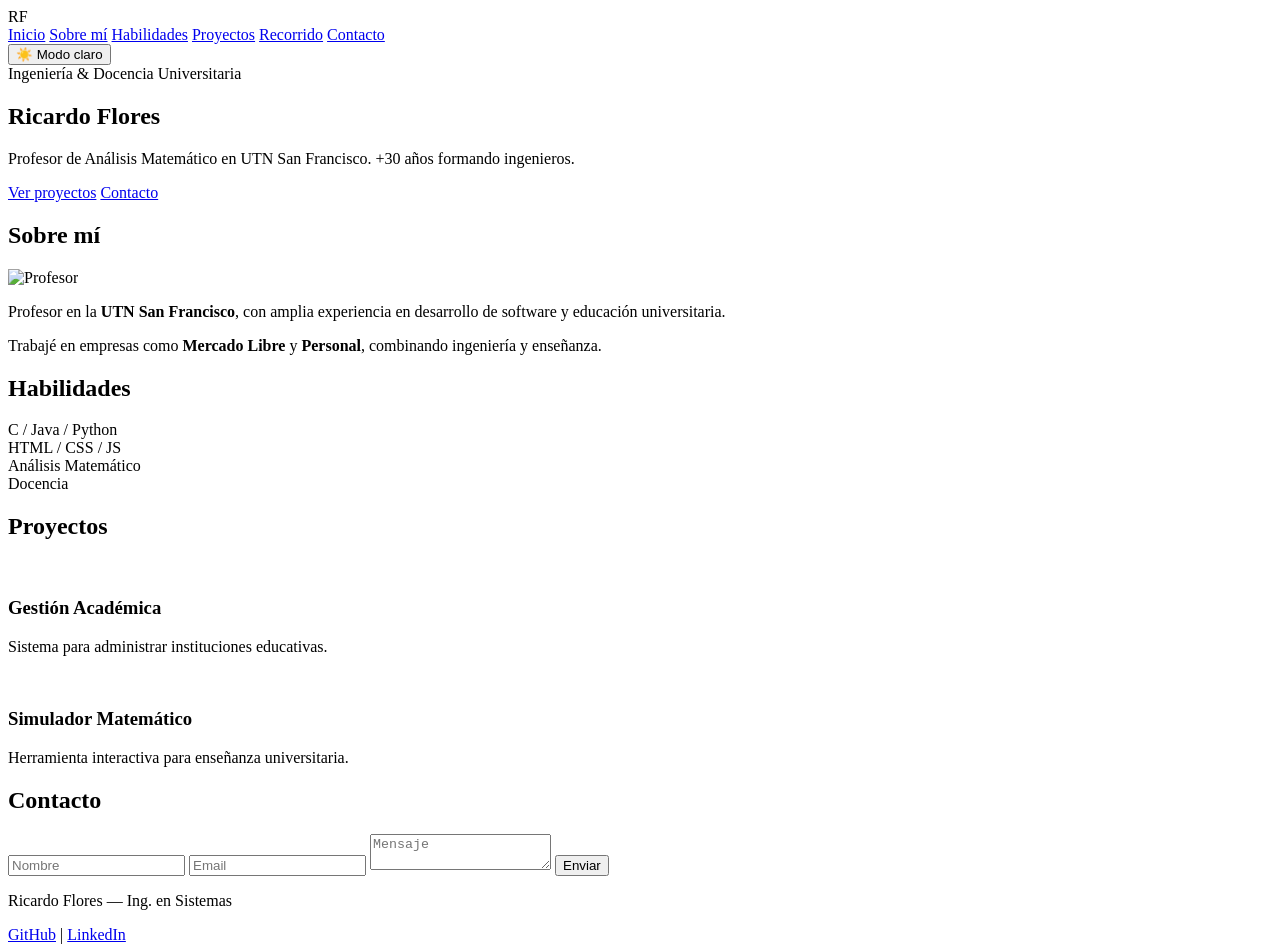
==== index.html @ 29684f16 "Inicio del portafolio" ====
<!DOCTYPE html>
<html lang="es">
<head>
    <meta charset="UTF-8">
    <meta name="viewport" content="width=device-width, initial-scale=1.0">
    <title>Ricardo Flores — Portafolio Profesional</title>

    <!-- Google Fonts -->
    <link href="https://fonts.googleapis.com/css2?family=Outfit:wght@300;600;800&family=Playfair+Display:wght@700&display=swap" rel="stylesheet">

    <link rel="stylesheet" href="CSS/style.css">
</head>
<body>

<nav>
    <div class="logo">RF</div>
    <div class="nav-links">
        <a href="#hero">Inicio</a>
        <a href="#sobreMi">Sobre mí</a>
        <a href="#habilidades">Habilidades</a>
        <a href="#proyectos">Proyectos</a>
        <a href="recorrido.html">Recorrido</a>
        <a href="#contacto">Contacto</a>
    </div>
    <button class="botonTema" id="botonTema" onclick="cambiarTema()">☀️ Modo claro</button>
</nav>

<!-- HERO -->
<section id="hero" class="hero">
    <div>
        <span class="tagline">Ingeniería & Docencia Universitaria</span>
        <h1>Ricardo <span>Flores</span></h1>
        <p>Profesor de Análisis Matemático en UTN San Francisco. +30 años formando ingenieros.</p>

        <div class="hero-actions">
            <a href="#proyectos" class="btn-main">Ver proyectos</a>
            <a href="#contacto" class="btn-sub">Contacto</a>
        </div>
    </div>
</section>

<!-- SOBRE MI -->
<section id="sobreMi">
    <h2>Sobre mí</h2>
    <div class="linea"></div>

    <div class="sobreMiGrid">
        <div class="sobreMiFoto">
            <img src="img/foto.jfif" alt="Profesor">
        </div>

        <div>
            <p>Profesor en la <strong>UTN San Francisco</strong>, con amplia experiencia en desarrollo de software y educación universitaria.</p>
            <p>Trabajé en empresas como <strong>Mercado Libre</strong> y <strong>Personal</strong>, combinando ingeniería y enseñanza.</p>
        </div>
    </div>
</section>

<!-- HABILIDADES -->
<section id="habilidades">
    <h2>Habilidades</h2>
    <div class="linea"></div>

    <div class="habilidadesGrid">
        <div class="habilidad">C / Java / Python</div>
        <div class="habilidad">HTML / CSS / JS</div>
        <div class="habilidad">Análisis Matemático</div>
        <div class="habilidad">Docencia</div>
    </div>
</section>

<!-- PROYECTOS -->
<section id="proyectos">
    <h2>Proyectos</h2>
    <div class="linea"></div>

    <div class="proyectosGrid">

        <article class="proyecto">
            <img src="https://images.unsplash.com/photo-1519389950473-47ba0277781c" alt="">
            <h3>Gestión Académica</h3>
            <p>Sistema para administrar instituciones educativas.</p>
        </article>

        <article class="proyecto">
            <img src="https://images.unsplash.com/photo-1509228627152-72ae9ae6848d" alt="">
            <h3>Simulador Matemático</h3>
            <p>Herramienta interactiva para enseñanza universitaria.</p>
        </article>

    </div>
</section>

<!-- CONTACTO -->
<section id="contacto">
    <h2>Contacto</h2>
    <div class="linea"></div>

    <form action="https://formspree.io/f/xnjoqdby" method="POST">
        <input type="text" name="nombre" placeholder="Nombre" required>
        <input type="email" name="email" placeholder="Email" required>
        <textarea name="mensaje" placeholder="Mensaje" required></textarea>

        <button type="submit">Enviar</button>
    </form>
</section>

<footer>
    <p>Ricardo Flores — Ing. en Sistemas</p>
    <a href="#">GitHub</a> |
    <a href="#">LinkedIn</a>
</footer>

<script>
let boton = document.getElementById("botonTema");

if (localStorage.getItem("tema") === "claro") {
    document.body.classList.add("claro");
    boton.textContent = "🌙 Modo oscuro";
}

function cambiarTema() {
    document.body.classList.toggle("claro");
    let claro = document.body.classList.contains("claro");

    boton.textContent = claro ? "🌙 Modo oscuro" : "☀️ Modo claro";
    localStorage.setItem("tema", claro ? "claro" : "oscuro");
}
</script>

</body>
</html>
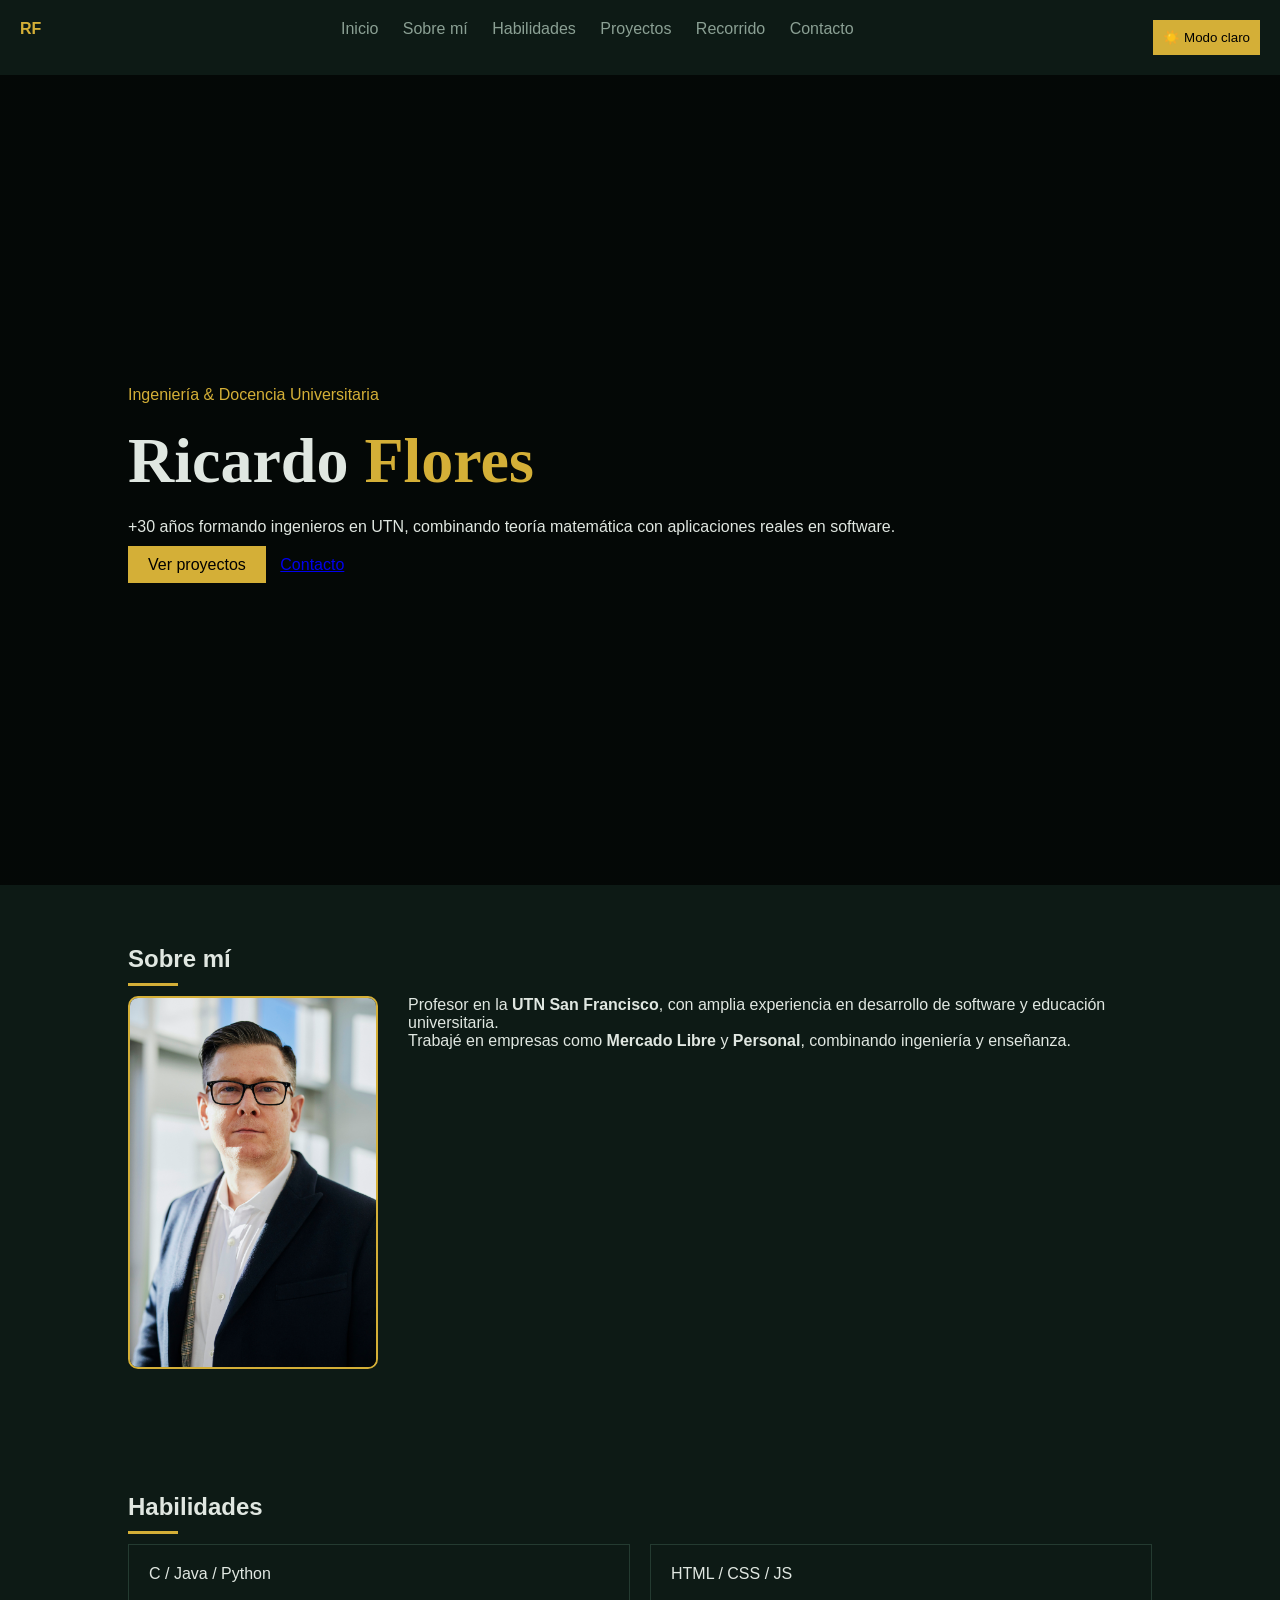
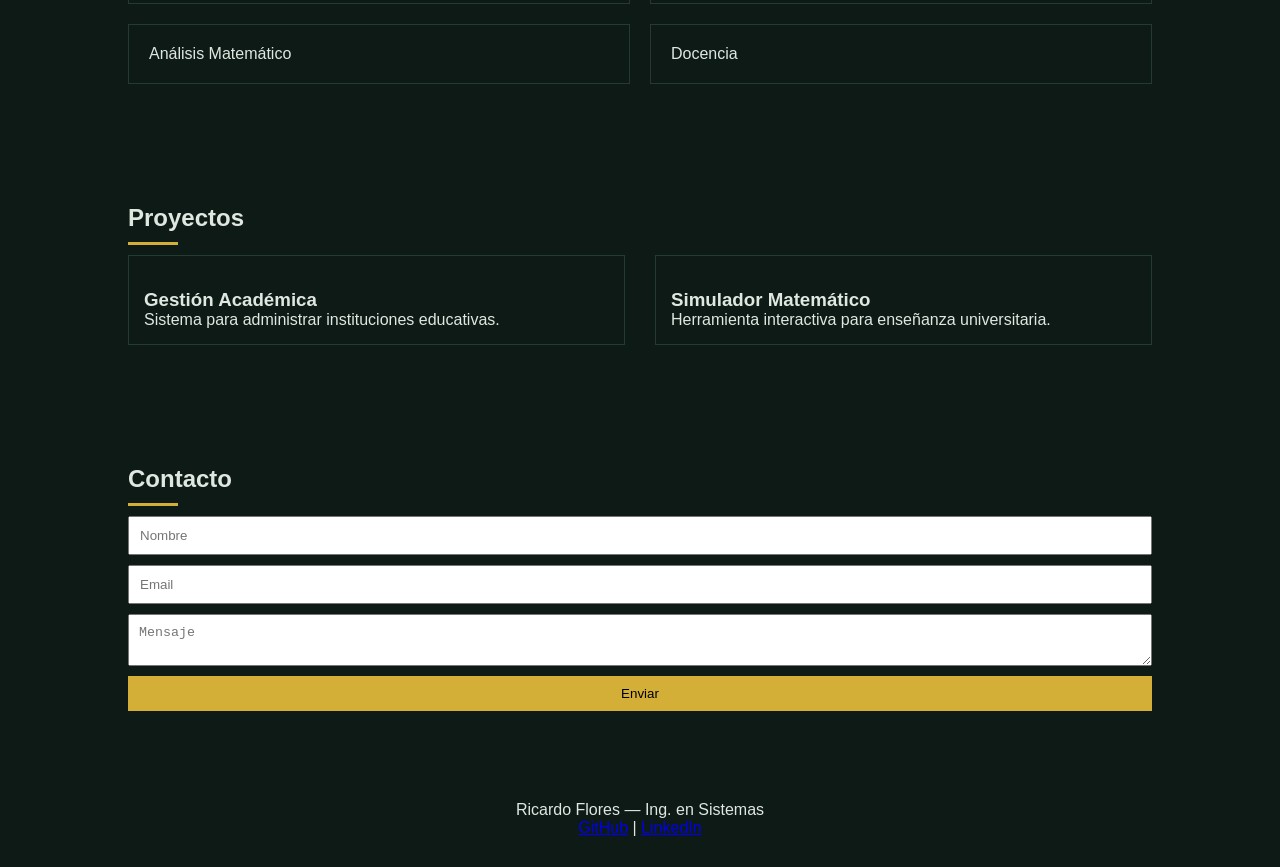
==== commit f2fde69c: "index.html" ====
--- a/index.html
+++ b/index.html
@@ -30,7 +30,7 @@
     <div>
         <span class="tagline">Ingeniería & Docencia Universitaria</span>
         <h1>Ricardo <span>Flores</span></h1>
-        <p>Profesor de Análisis Matemático en UTN San Francisco. +30 años formando ingenieros.</p>
+        <p>+30 años formando ingenieros en UTN, combinando teoría matemática con aplicaciones reales en software.</p>
 
         <div class="hero-actions">
             <a href="#proyectos" class="btn-main">Ver proyectos</a>
@@ -129,4 +129,4 @@
 </script>
 
 </body>
-</html>+</html>
--- a/CSS/style.css
+++ b/CSS/style.css
@@ -0,0 +1,177 @@
+:root {
+    --bg: #0d1a15;
+    --bg-alt: #16261f;
+    --text: #e0e7e1;
+    --accent: #d4af37;
+    --muted: #8ba094;
+    --border: #243b31;
+
+    --font-head: 'Playfair Display', serif;
+    --font-body: 'Outfit', sans-serif;
+}
+
+body.claro {
+    --bg: #fdfaf6;
+    --text: #1a2421;
+    --bg-alt: #f2eee8;
+}
+
+/* RESET */
+* {
+    margin: 0;
+    padding: 0;
+    box-sizing: border-box;
+}
+
+body {
+    font-family: var(--font-body);
+    background: var(--bg);
+    color: var(--text);
+}
+
+/* NAV */
+nav {
+    display: flex;
+    justify-content: space-between;
+    padding: 20px;
+}
+
+.logo {
+    color: var(--accent);
+    font-weight: bold;
+}
+
+.nav-links a {
+    margin: 0 10px;
+    text-decoration: none;
+    color: var(--muted);
+}
+
+/* HERO */
+.hero {
+    height: 90vh;
+    display: flex;
+    flex-direction: column; /* 🔥 CLAVE */
+    justify-content: center; /* centra vertical */
+    align-items: flex-start; /* alinea a la izquierda */
+    gap: 20px; /* separa texto y botones */
+    padding: 0 10%;
+    background: linear-gradient(rgba(0,0,0,0.7), rgba(0,0,0,0.7)),
+    url("https://images.unsplash.com/photo-1518770660439-4636190af475");
+    background-size: cover;
+}
+.hero > div {
+    display: flex;
+    flex-direction: column;
+    gap: 20px;
+}
+.hero h1 {
+    font-size: 4rem;
+    font-family: var(--font-head);
+}
+
+.hero span {
+    color: var(--accent);
+}
+
+.btn-main {
+    background: var(--accent);
+    padding: 10px 20px;
+    color: black;
+    text-decoration: none;
+    margin-right: 10px;
+}
+
+/* SECCIONES */
+section {
+    padding: 60px 10%;
+}
+
+.linea {
+    width: 50px;
+    height: 3px;
+    background: var(--accent);
+    margin: 10px 0;
+}
+
+/* SOBRE MI */
+.sobreMiGrid {
+    display: flex;
+    gap: 30px;
+}
+
+.sobreMiFoto img {
+    width: 250px;
+}
+
+/* HABILIDADES */
+.habilidadesGrid {
+    display: grid;
+    grid-template-columns: repeat(2, 1fr);
+    gap: 20px;
+}
+
+.habilidad {
+    padding: 20px;
+    border: 1px solid var(--border);
+}
+
+/* PROYECTOS */
+.proyectosGrid {
+    display: grid;
+    grid-template-columns: repeat(2, 1fr);
+    gap: 30px;
+}
+
+.proyecto img {
+    width: 100%;
+}
+
+.proyecto {
+    border: 1px solid var(--border);
+    padding: 15px;
+    transition: 0.3s;
+}
+
+.proyecto:hover {
+    transform: scale(1.03);
+}
+
+/* FORM */
+form {
+    display: flex;
+    flex-direction: column;
+    gap: 10px;
+}
+
+form input, form textarea {
+    padding: 10px;
+}
+
+button {
+    background: var(--accent);
+    border: none;
+    padding: 10px;
+}
+
+/* FOOTER */
+footer {
+    text-align: center;
+    padding: 30px;
+}
+
+/* RESPONSIVE */
+@media (max-width: 768px) {
+    .sobreMiGrid {
+        flex-direction: column;
+    }
+
+    .proyectosGrid {
+        grid-template-columns: 1fr;
+    }
+}
+.sobreMiFoto img {
+    width: 250px;
+    border-radius: 10px;
+    border: 2px solid var(--accent);
+}
